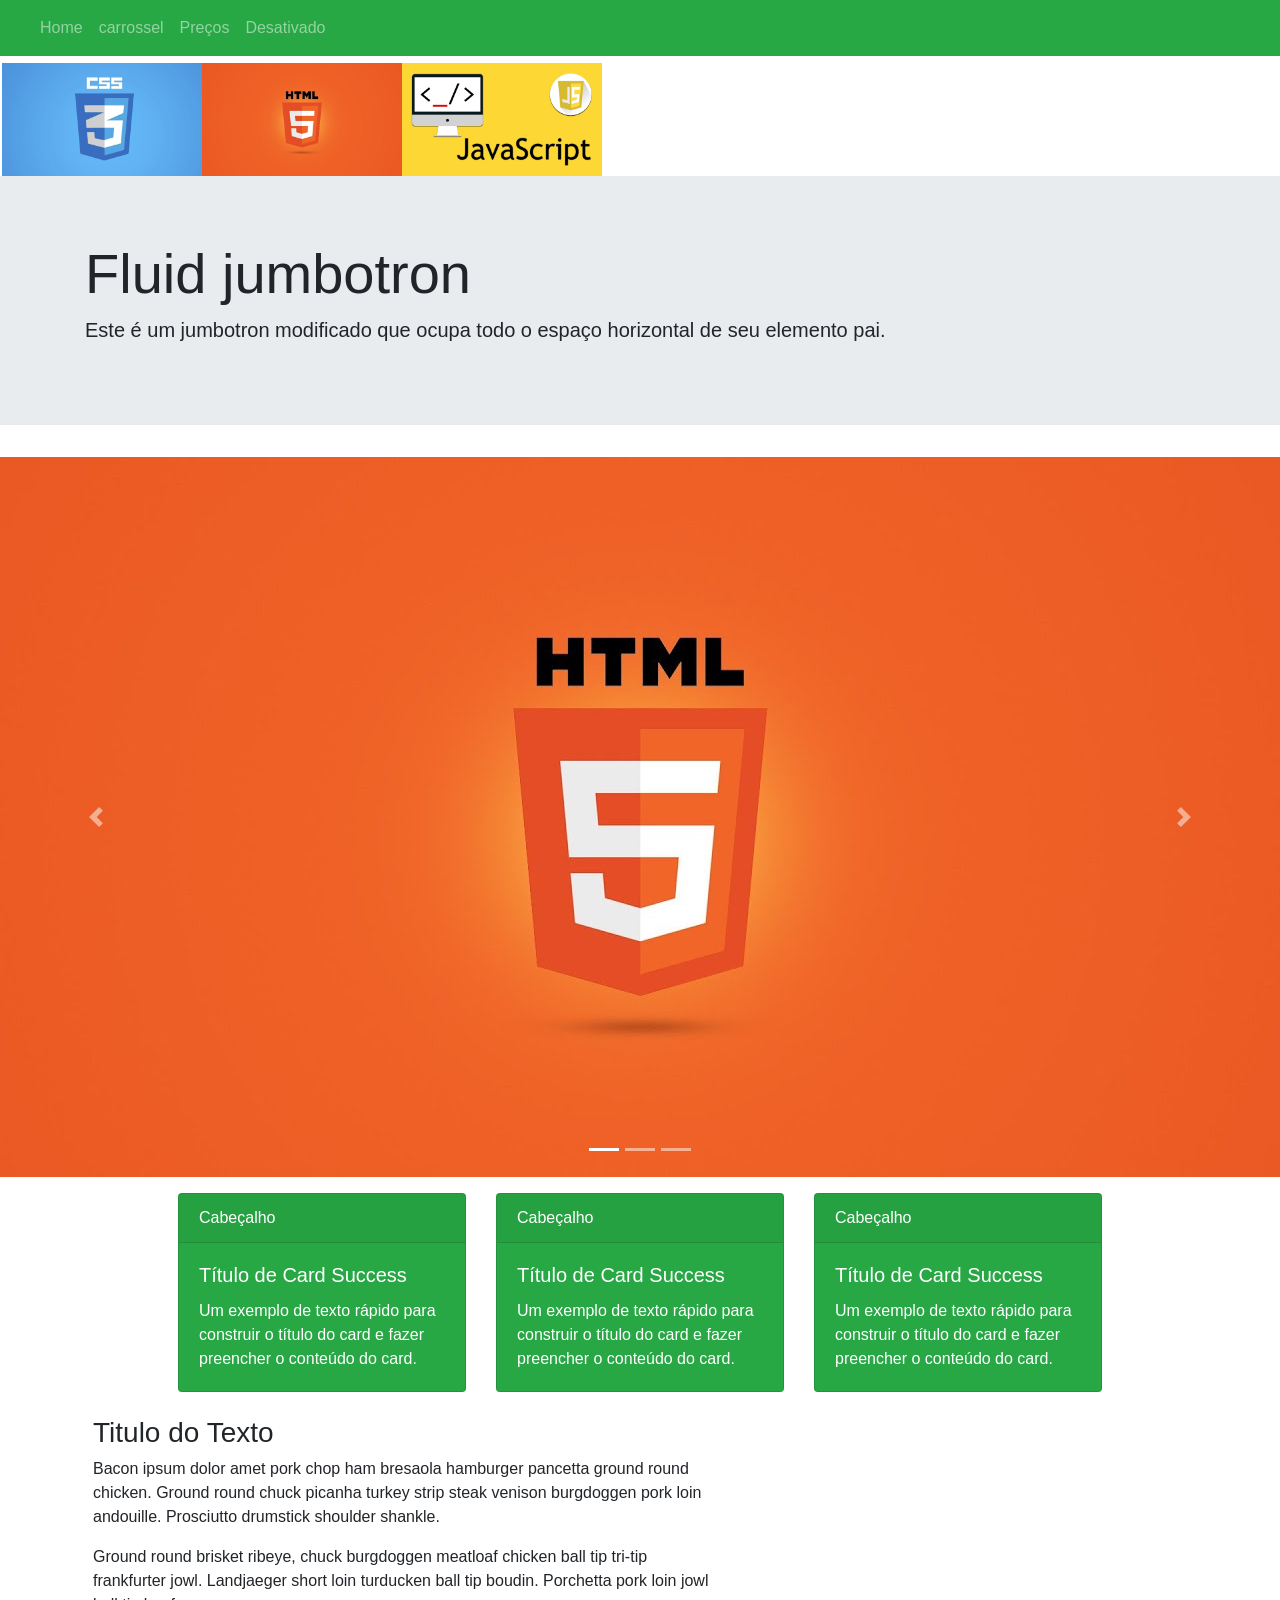
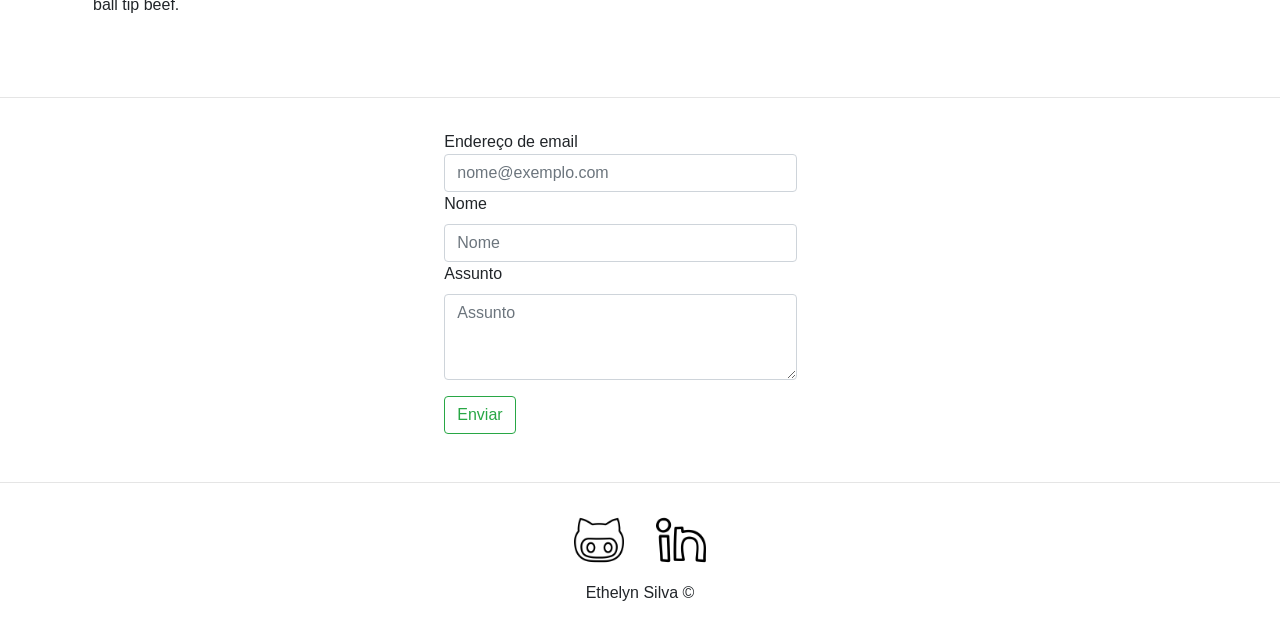
==== Bloco tres/exercicio_4/desafio.html @ c30f7fbe "Envio de desafio" ====
<!DOCTYPE html>
<html lang="pt-br">

<head>
    <meta charset="UTF-8">
    <meta http-equiv="X-UA-Compatible" content="IE=edge">
    <meta name="viewport" content="width=device-width, initial-scale=1.0">
    <title>Desafio</title>

    <link rel="stylesheet" href="https://stackpath.bootstrapcdn.com/bootstrap/4.1.3/css/bootstrap.min.css"
        integrity="sha384-MCw98/SFnGE8fJT3GXwEOngsV7Zt27NXFoaoApmYm81iuXoPkFOJwJ8ERdknLPMO" crossorigin="anonymous">

    <link rel="stylesheet" href="assets/css/style.css">

</head>

<body >

    <!--Menu-->
    <nav class="navbar fixed-top navbar-expand-lg navbar-dark text-light bg-success ">
        <a class="navbar-brand" href="#"></a>
        <button class="navbar-toggler" type="button" data-toggle="collapse" data-target="#navbarNav"
            aria-controls="navbarNav" aria-expanded="false" aria-label="Alterna navegação">
            <span class="navbar-toggler-icon"></span>
        </button>
        <div class="collapse navbar-collapse" id="navbarNav">
            <ul class="navbar-nav">
                <li class="nav-item">
                    <a class="nav-link " href="#">Home <span class="sr-only">(Página atual)</span></a>
                </li>
                <li class="nav-item">
                    <a class="nav-link " href="#secao1">carrossel</a>
                </li>
                <li class="nav-item">
                    <a class="nav-link " href="#secao2">Preços</a>
                </li>
                <li class="nav-item">
                    <a class="nav-link " href="#">Desativado</a>
                </li>
            </ul>
        </div>
    </nav>
    <!--/Menu-->


    <!--imagens-->
    <div style="margin: 10px;">

    </div>
    <div class="d-flex justify-content-start ma10">
        <div>
            <img src="assets/img/css-car.jpg" alt="" class="imgcards">
        </div>
        <div>
            <img src="assets/img/html-car.jpg" alt="" class="imgcards">
        </div>
        <div>
            <img src="assets/img/js-car.jpg" alt="" class="imgcards">
        </div>

    </div>

   

    


    

    <!--jumbotron-->
    <div class="jumbotron jumbotron-fluid">
        <div class="container">
            <h1 class="display-4">Fluid jumbotron</h1>
            <p class="lead">Este é um jumbotron modificado que ocupa todo o espaço horizontal de seu elemento pai.</p>
        </div>
    </div>
    <!--/jumbotron-->

<!--carrossel-->

<div id="secao1" class="carousel slide mt-3 mb-3" data-ride="carousel">
    <ol class="carousel-indicators">
        <li data-target="#carouselExampleIndicators" data-slide-to="0" class="active"></li>
        <li data-target="#carouselExampleIndicators" data-slide-to="1"></li>
        <li data-target="#carouselExampleIndicators" data-slide-to="2"></li>
    </ol>
    <div class="carousel-inner">
        <div class="carousel-item active">
            <img class="d-block w-100" src="assets/img/html-car.jpg" alt="Primeiro Slide">
        </div>
        <div class="carousel-item">
            <img class="d-block w-100" src="assets/img/css-car.jpg" alt="Segundo Slide">
        </div>
        <div class="carousel-item">
            <img class="d-block w-100" src="assets/img/js-car.jpg" alt="Terceiro Slide">
        </div>
    </div>
    <a class="carousel-control-prev" href="#carouselExampleIndicators" role="button" data-slide="prev">
        <span class="carousel-control-prev-icon" aria-hidden="true"></span>
        <span class="sr-only">Anterior</span>
    </a>
    <a class="carousel-control-next" href="#carouselExampleIndicators" role="button" data-slide="next">
        <span class="carousel-control-next-icon" aria-hidden="true"></span>
        <span class="sr-only">Próximo</span>
    </a>
</div>
<!--/carrossel-->

    <!--Cads-->
    <div class="container " id="secao2">
        <div class="card-deck d-flex justify-content-center"">
            <div class=" card text-white bg-success mb-3" style="max-width: 18rem;">
            <div class="card-header">Cabeçalho</div>
            <div class="card-body">
                <h5 class="card-title">Título de Card Success</h5>
                <p class="card-text">Um exemplo de texto rápido para construir o título do card e fazer preencher o
                    conteúdo do card.</p>
            </div>
        </div>
        <div class="card text-white bg-success mb-3" style="max-width: 18rem;">
            <div class="card-header">Cabeçalho</div>
            <div class="card-body">
                <h5 class="card-title">Título de Card Success</h5>
                <p class="card-text">Um exemplo de texto rápido para construir o título do card e fazer preencher o
                    conteúdo do card.</p>
            </div>
        </div>
        <div class="card text-white bg-success mb-3" style="max-width: 18rem;">
            <div class="card-header">Cabeçalho</div>
            <div class="card-body">
                <h5 class="card-title">Título de Card Success</h5>
                <p class="card-text">Um exemplo de texto rápido para construir o título do card e fazer preencher o
                    conteúdo do card.</p>
            </div>
        </div>
    </div>
    </div>
    <!--/cards-->

    <!--texte e video-->
    <div class="container">

        <div class="d-flex flex-row bd-highlight mb-3">
            <div class="p-2 bd-highlight">
                <h3> Titulo do Texto </h3>
                <p>
                    Bacon ipsum dolor amet pork chop ham bresaola hamburger pancetta ground round chicken. Ground round
                    chuck picanha turkey strip steak venison burgdoggen pork loin andouille. Prosciutto drumstick
                    shoulder
                    shankle.
                </p>
                <p>
                    Ground round brisket ribeye, chuck burgdoggen meatloaf chicken ball tip tri-tip frankfurter jowl.
                    Landjaeger short loin turducken ball tip boudin. Porchetta pork loin jowl ball tip beef.
                </p>

            </div>
            <div class="p-2 bd-highlight">
                <iframe width="460" height="250" src="https://www.youtube.com/embed/oDHumac84aw"
                    title="YouTube video player" frameborder="0"
                    allow="accelerometer; autoplay; clipboard-write; encrypted-media; gyroscope; picture-in-picture"
                    allowfullscreen></iframe>
            </div>

        </div>
    </div>
    <!--/texto e video-->


    <!--Formulario de contato-->

    <hr>
    <div class="d-flex justify-content-center">
        <div class="p-2 flex-sm-fill  p-3">
            <form class=" form-inline">
                <div class="form-group w-100 ">
                    <label for="email">Endereço de email</label>
                    <input type="email" class="form-control" id="email" onkeyup="validaEmail()"
                        placeholder="nome@exemplo.com"> <strong class="p-3" id="txtEmail"></strong>
                </div>
            </form>
            <label for="nome">Nome</label>
            <form class=" form-inline">
                <div class="form-group w-100">

                    <input type="text" class="form-control" placeholder="Nome" id="nome" onkeyup="validaNome()">
                    <strong id="txtNome" class="p-3"></strong>
                </div>
            </form>
            <label for="Assunto">Assunto</label>
            <form class=" form-inline">
                <div class="form-group w-100">

                    <textarea class="form-control" id="assunto" onkeyup="validaAssunto()" rows="3"
                        placeholder="Assunto"></textarea>
                </div>
            </form>
            <div class="form-group ">
                <button type="button" class="btn btn-outline-success mt-3" onclick="enviar()">Enviar</button>
            </div>
            </form>
        </div>



    </div>






    <!--/Formulario de contato-->

    <hr>

    <footer>
        <div class="container">
            <div class="d-flex justify-content-center ">
                <a href="https://github.com/Ethelynaparecida" target="_blank" class="p-3">
                    <img class="redes" src="assets/img/github.png">
                </a>
                <a href="https://www.linkedin.com/in/ethelyn-aparecida-380a68a0/" target="_blank" class="p-3">
                    <img class="redes" src="assets/img/linkedin.png">
                </a>
            </div>

            <div class="d-flex justify-content-center">
                <p class="center"> Ethelyn Silva &copy;</p>
            </div>

        </div>


    </footer>




    <script src="https://code.jquery.com/jquery-3.3.1.slim.min.js"
        integrity="sha384-q8i/X+965DzO0rT7abK41JStQIAqVgRVzpbzo5smXKp4YfRvH+8abtTE1Pi6jizo"
        crossorigin="anonymous"></script>
    <script src="https://cdnjs.cloudflare.com/ajax/libs/popper.js/1.14.3/umd/popper.min.js"
        integrity="sha384-ZMP7rVo3mIykV+2+9J3UJ46jBk0WLaUAdn689aCwoqbBJiSnjAK/l8WvCWPIPm49"
        crossorigin="anonymous"></script>
    <script src="https://stackpath.bootstrapcdn.com/bootstrap/4.1.3/js/bootstrap.min.js"
        integrity="sha384-ChfqqxuZUCnJSK3+MXmPNIyE6ZbWh2IMqE241rYiqJxyMiZ6OW/JmZQ5stwEULTy"
        crossorigin="anonymous"></script>

    <script src="assets/js/script.js"></script>

</body>

</html>
---- Bloco tres/exercicio_4/assets/css/style.css ----
html{
    scroll-behavior: smooths;
}
.redes{
    width: 50px;
}

.imgcards{
    width: 200px;
}

.ma10{
    margin-top: 60px;
    padding-top: 3px;

    padding-left: 2px;
}
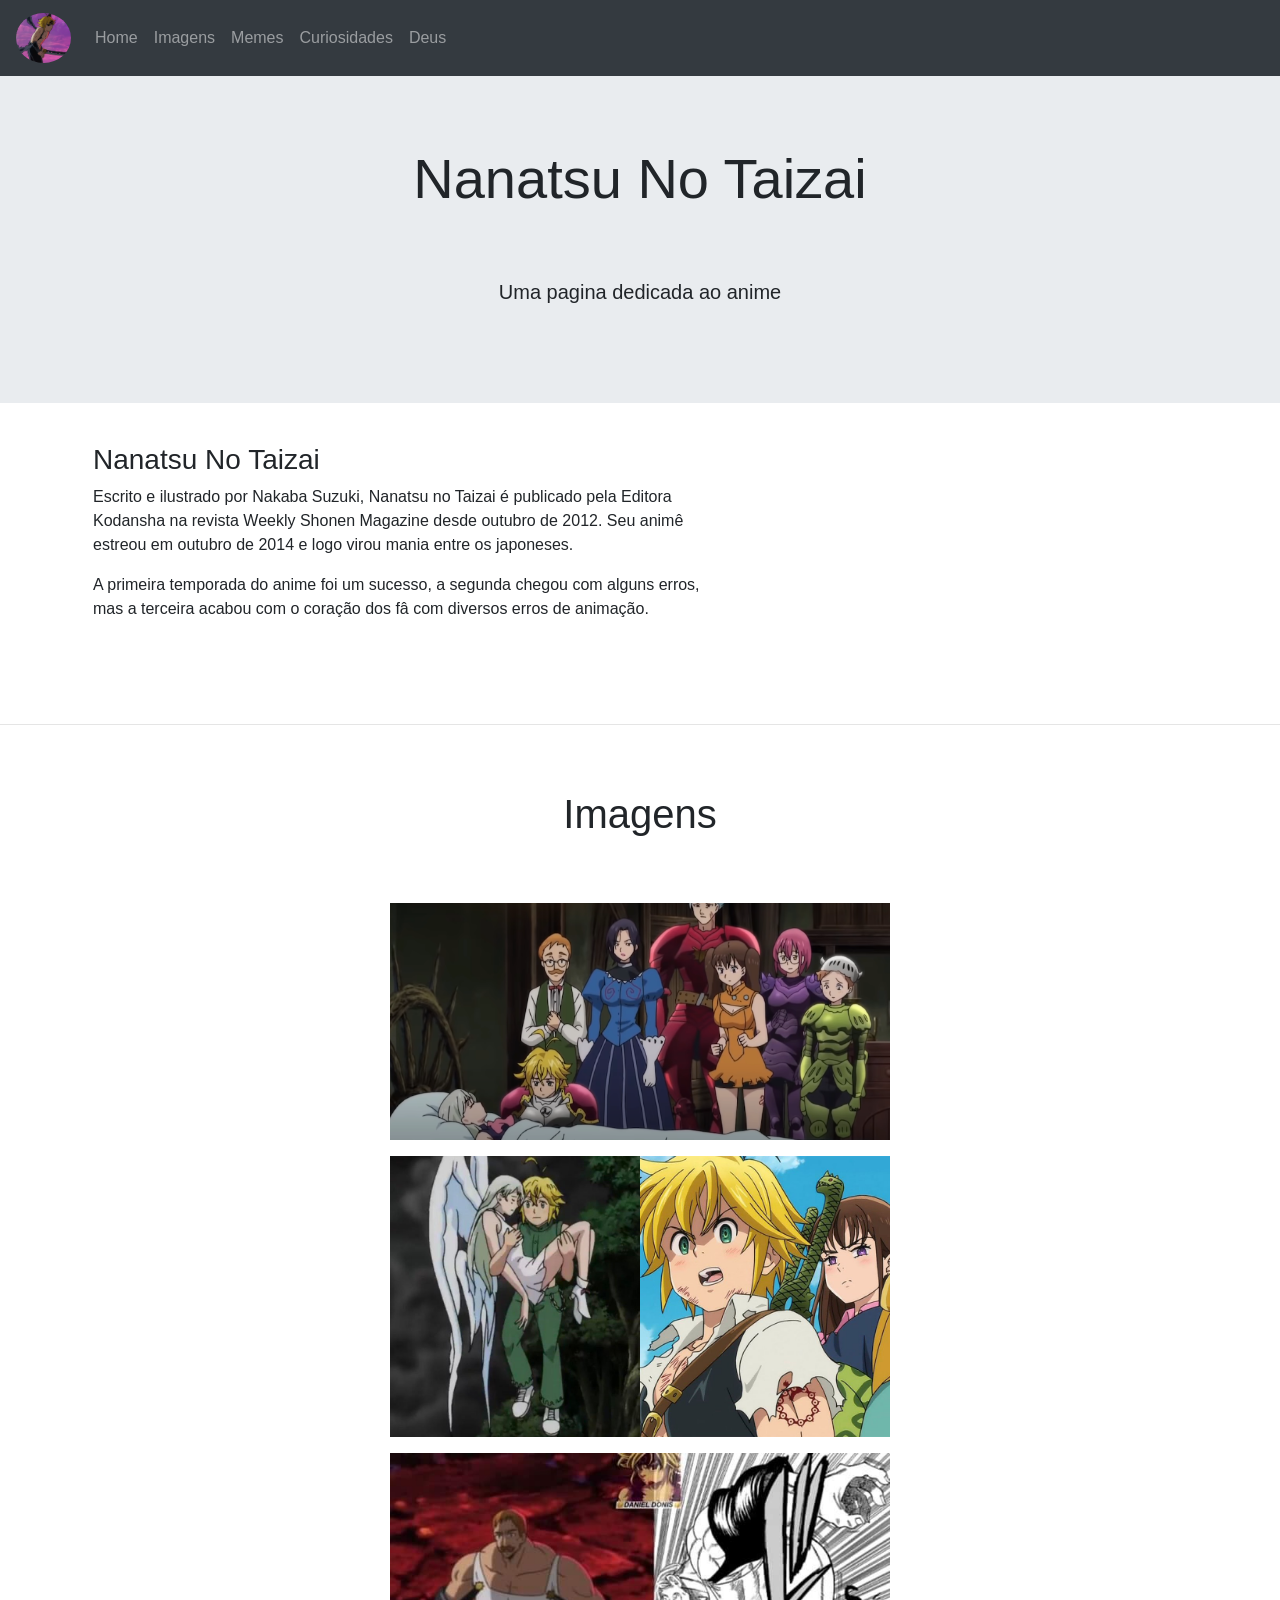
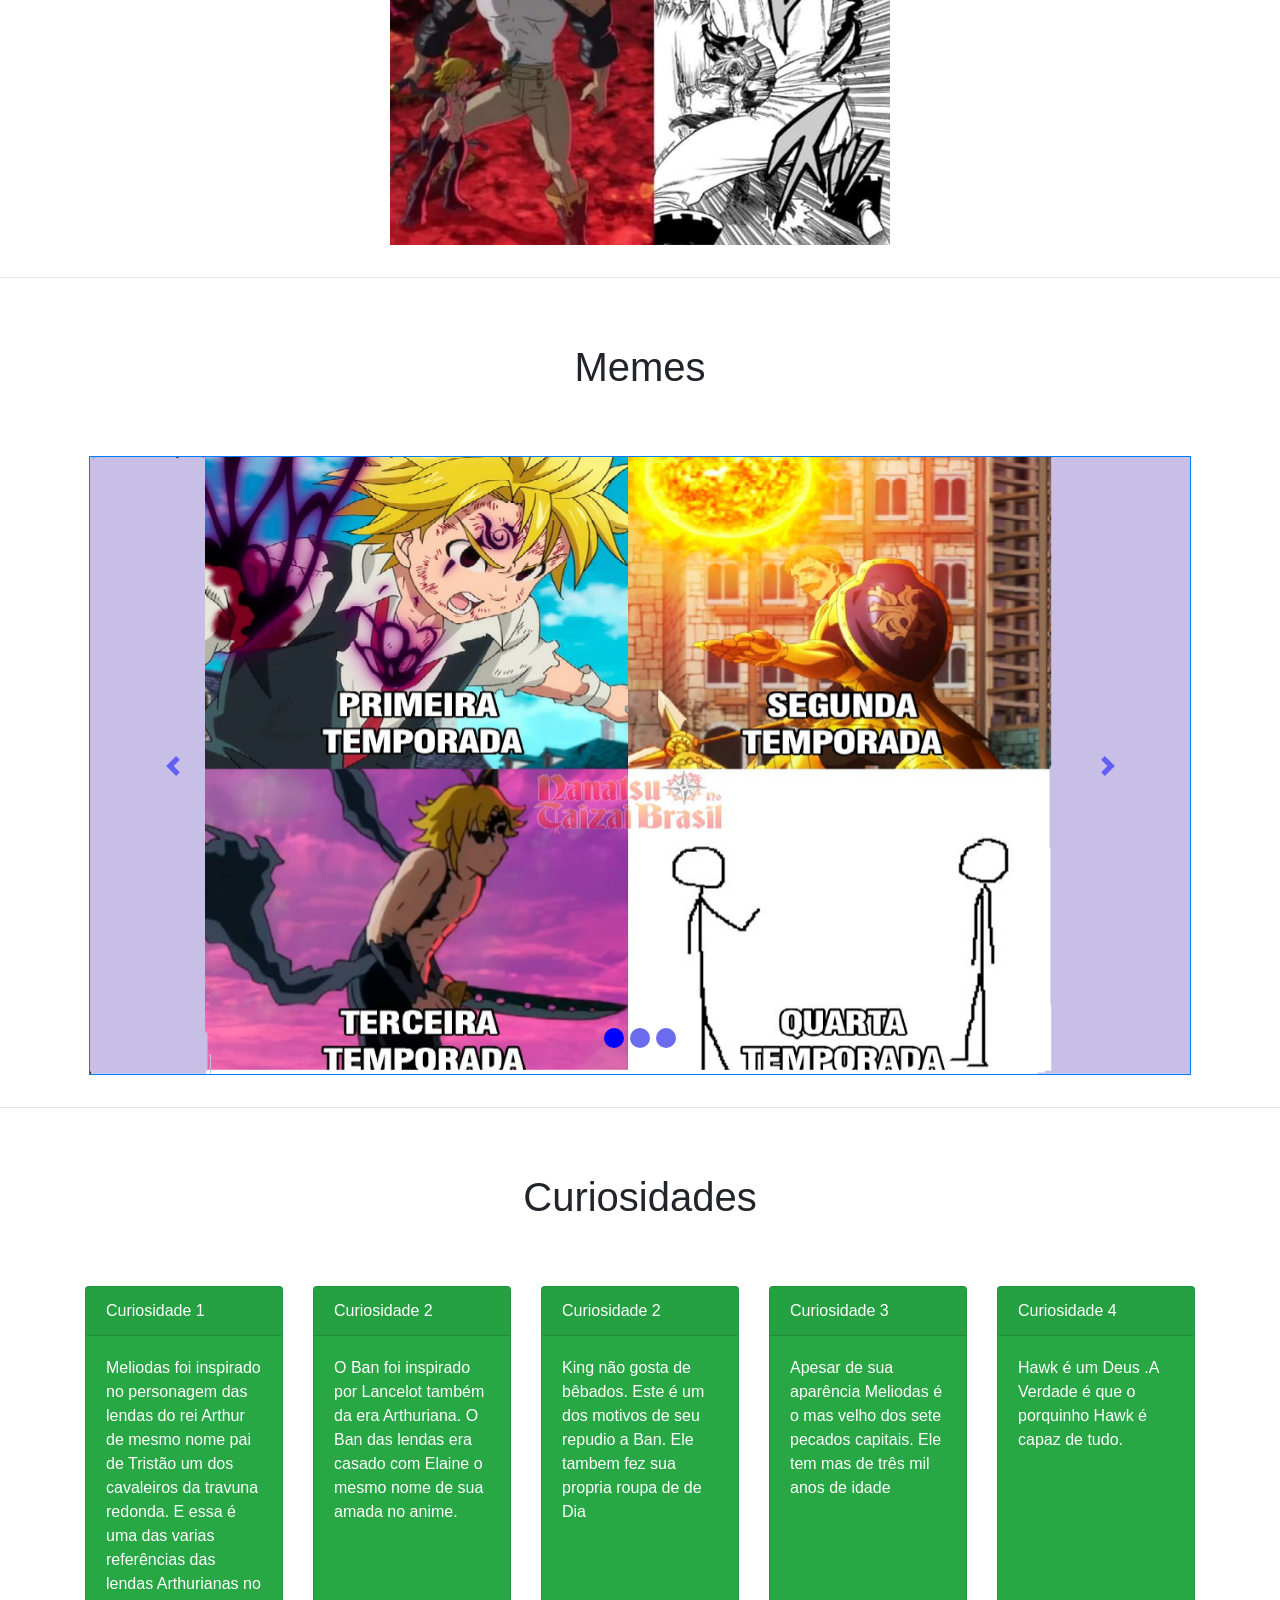
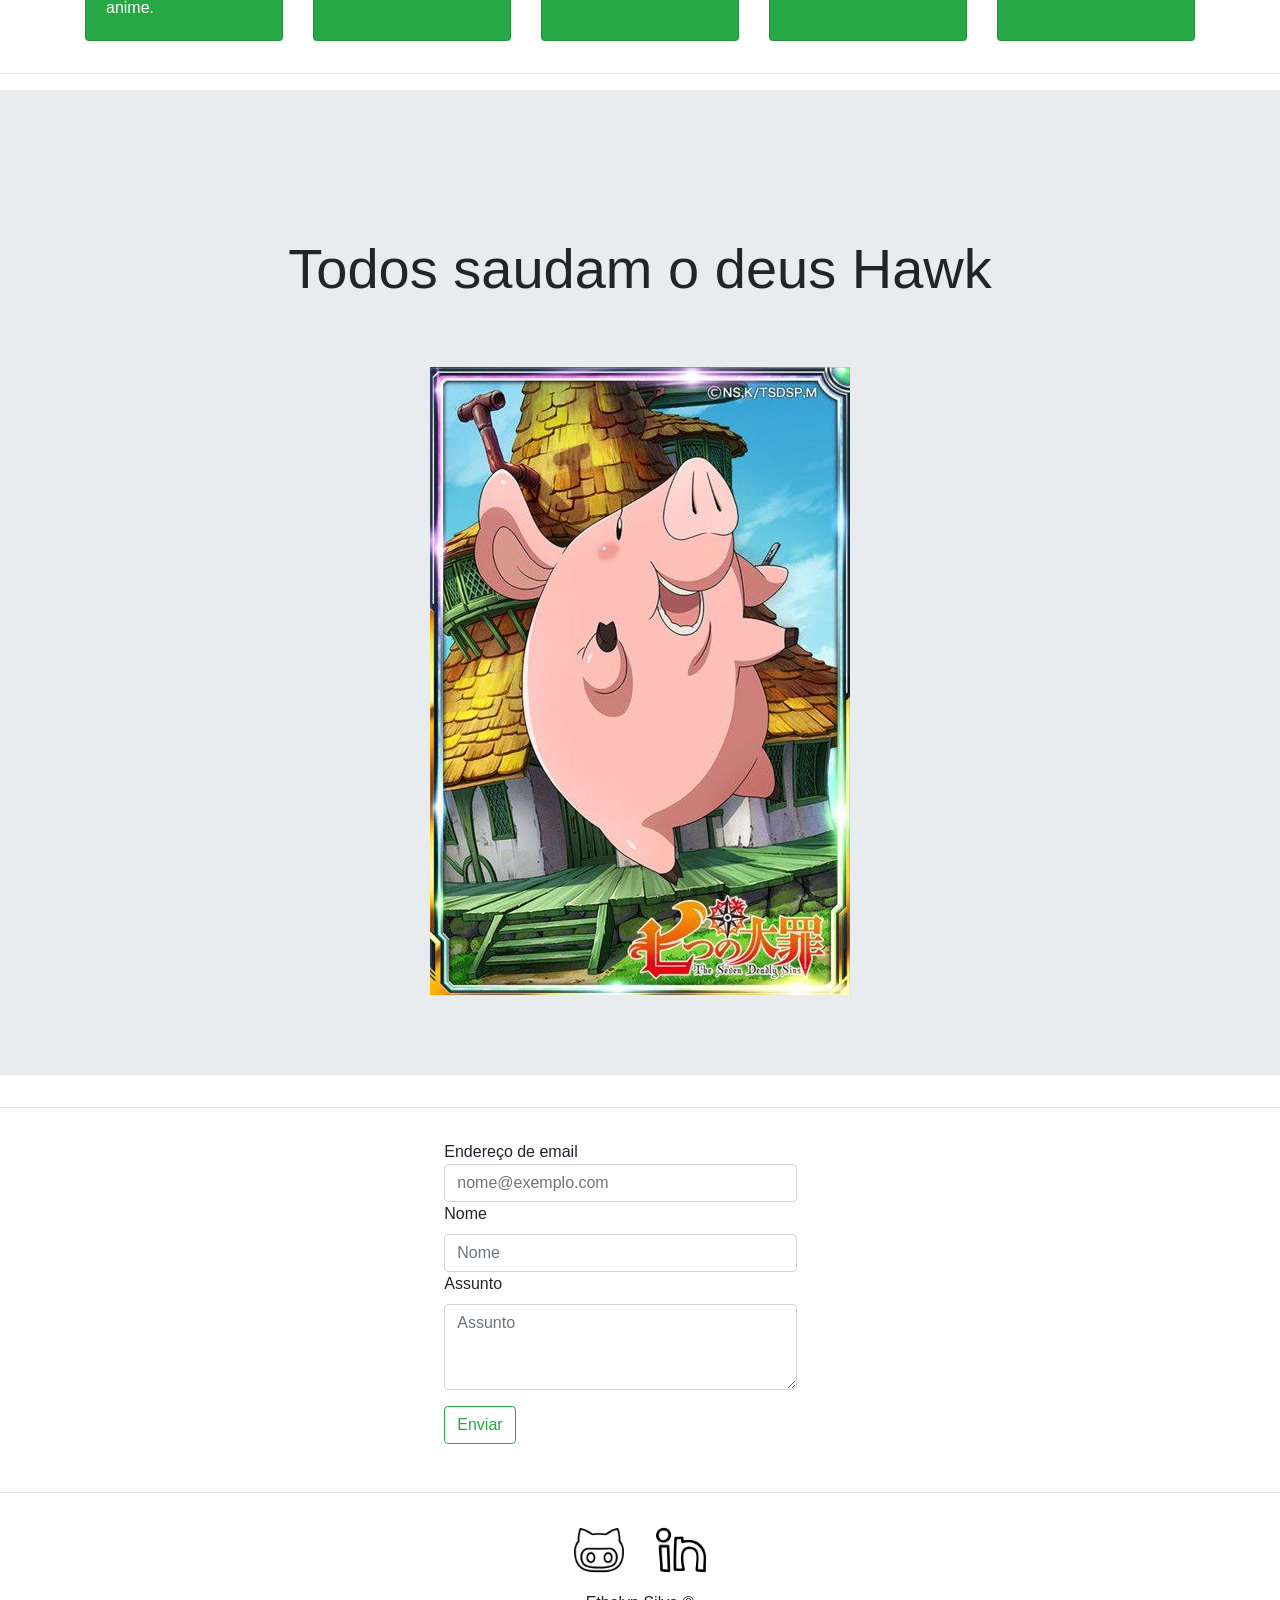
==== commit 8d5e2abf: "Envio aulas Angular" ====
--- a/Bloco tres/exercicio_4/desafio.html
+++ b/Bloco tres/exercicio_4/desafio.html
@@ -5,8 +5,8 @@
     <meta charset="UTF-8">
     <meta http-equiv="X-UA-Compatible" content="IE=edge">
     <meta name="viewport" content="width=device-width, initial-scale=1.0">
-    <title>Desafio</title>
-
+    <title>Taizai</title>
+    <link rel="shortcut icon" href="assets/img/favicon.ico" />
     <link rel="stylesheet" href="https://stackpath.bootstrapcdn.com/bootstrap/4.1.3/css/bootstrap.min.css"
         integrity="sha384-MCw98/SFnGE8fJT3GXwEOngsV7Zt27NXFoaoApmYm81iuXoPkFOJwJ8ERdknLPMO" crossorigin="anonymous">
 
@@ -14,11 +14,12 @@
 
 </head>
 
-<body >
+<body>
 
     <!--Menu-->
-    <nav class="navbar fixed-top navbar-expand-lg navbar-dark text-light bg-success ">
-        <a class="navbar-brand" href="#"></a>
+    <nav class="navbar fixed-top navbar-expand-lg navbar-dark bg-dark">
+        <a class="navbar-brand" href=""><img class="rounded-circle" src="assets/img/logo.png" alt=""
+                style="width: 55px;"> </a>
         <button class="navbar-toggler" type="button" data-toggle="collapse" data-target="#navbarNav"
             aria-controls="navbarNav" aria-expanded="false" aria-label="Alterna navegação">
             <span class="navbar-toggler-icon"></span>
@@ -26,16 +27,19 @@
         <div class="collapse navbar-collapse" id="navbarNav">
             <ul class="navbar-nav">
                 <li class="nav-item">
-                    <a class="nav-link " href="#">Home <span class="sr-only">(Página atual)</span></a>
-                </li>
-                <li class="nav-item">
-                    <a class="nav-link " href="#secao1">carrossel</a>
-                </li>
-                <li class="nav-item">
-                    <a class="nav-link " href="#secao2">Preços</a>
-                </li>
-                <li class="nav-item">
-                    <a class="nav-link " href="#">Desativado</a>
+                    <a class="nav-link " onclick="navergar()" href="">Home</a>
+                </li>
+                <li class="nav-item">
+                    <a class="nav-link " onclick="navergar()" href="#imagens">Imagens</a>
+                </li>
+                <li class="nav-item">
+                    <a class="nav-link " onclick="navergar()" href="#memes">Memes</a>
+                </li>
+                <li class="nav-item">
+                    <a class="nav-link "onclick="navergar()" href="#curiosidades">Curiosidades</a>
+                </li>
+                <li class="nav-item">
+                    <a class="nav-link " onclick="navergar()" href="#deus">Deus</a>
                 </li>
             </ul>
         </div>
@@ -43,120 +47,34 @@
     <!--/Menu-->
 
 
-    <!--imagens-->
-    <div style="margin: 10px;">
-
-    </div>
-    <div class="d-flex justify-content-start ma10">
-        <div>
-            <img src="assets/img/css-car.jpg" alt="" class="imgcards">
-        </div>
-        <div>
-            <img src="assets/img/html-car.jpg" alt="" class="imgcards">
-        </div>
-        <div>
-            <img src="assets/img/js-car.jpg" alt="" class="imgcards">
-        </div>
-
-    </div>
-
-   
-
-    
-
-
-    
-
     <!--jumbotron-->
-    <div class="jumbotron jumbotron-fluid">
-        <div class="container">
-            <h1 class="display-4">Fluid jumbotron</h1>
-            <p class="lead">Este é um jumbotron modificado que ocupa todo o espaço horizontal de seu elemento pai.</p>
+    <div class="jumbotron jumbotron-fluid ">
+        <div class="container p-3">
+            <h1 class="display-4 text-center">Nanatsu No Taizai</h1>
+            <p class="lead text-center">Uma pagina dedicada ao anime</p>
         </div>
     </div>
     <!--/jumbotron-->
-
-<!--carrossel-->
-
-<div id="secao1" class="carousel slide mt-3 mb-3" data-ride="carousel">
-    <ol class="carousel-indicators">
-        <li data-target="#carouselExampleIndicators" data-slide-to="0" class="active"></li>
-        <li data-target="#carouselExampleIndicators" data-slide-to="1"></li>
-        <li data-target="#carouselExampleIndicators" data-slide-to="2"></li>
-    </ol>
-    <div class="carousel-inner">
-        <div class="carousel-item active">
-            <img class="d-block w-100" src="assets/img/html-car.jpg" alt="Primeiro Slide">
-        </div>
-        <div class="carousel-item">
-            <img class="d-block w-100" src="assets/img/css-car.jpg" alt="Segundo Slide">
-        </div>
-        <div class="carousel-item">
-            <img class="d-block w-100" src="assets/img/js-car.jpg" alt="Terceiro Slide">
-        </div>
-    </div>
-    <a class="carousel-control-prev" href="#carouselExampleIndicators" role="button" data-slide="prev">
-        <span class="carousel-control-prev-icon" aria-hidden="true"></span>
-        <span class="sr-only">Anterior</span>
-    </a>
-    <a class="carousel-control-next" href="#carouselExampleIndicators" role="button" data-slide="next">
-        <span class="carousel-control-next-icon" aria-hidden="true"></span>
-        <span class="sr-only">Próximo</span>
-    </a>
-</div>
-<!--/carrossel-->
-
-    <!--Cads-->
-    <div class="container " id="secao2">
-        <div class="card-deck d-flex justify-content-center"">
-            <div class=" card text-white bg-success mb-3" style="max-width: 18rem;">
-            <div class="card-header">Cabeçalho</div>
-            <div class="card-body">
-                <h5 class="card-title">Título de Card Success</h5>
-                <p class="card-text">Um exemplo de texto rápido para construir o título do card e fazer preencher o
-                    conteúdo do card.</p>
-            </div>
-        </div>
-        <div class="card text-white bg-success mb-3" style="max-width: 18rem;">
-            <div class="card-header">Cabeçalho</div>
-            <div class="card-body">
-                <h5 class="card-title">Título de Card Success</h5>
-                <p class="card-text">Um exemplo de texto rápido para construir o título do card e fazer preencher o
-                    conteúdo do card.</p>
-            </div>
-        </div>
-        <div class="card text-white bg-success mb-3" style="max-width: 18rem;">
-            <div class="card-header">Cabeçalho</div>
-            <div class="card-body">
-                <h5 class="card-title">Título de Card Success</h5>
-                <p class="card-text">Um exemplo de texto rápido para construir o título do card e fazer preencher o
-                    conteúdo do card.</p>
-            </div>
-        </div>
-    </div>
-    </div>
-    <!--/cards-->
 
     <!--texte e video-->
     <div class="container">
 
         <div class="d-flex flex-row bd-highlight mb-3">
             <div class="p-2 bd-highlight">
-                <h3> Titulo do Texto </h3>
+                <h3> Nanatsu No Taizai </h3>
                 <p>
-                    Bacon ipsum dolor amet pork chop ham bresaola hamburger pancetta ground round chicken. Ground round
-                    chuck picanha turkey strip steak venison burgdoggen pork loin andouille. Prosciutto drumstick
-                    shoulder
-                    shankle.
+                    Escrito e ilustrado por Nakaba Suzuki, Nanatsu no Taizai é publicado pela Editora Kodansha na
+                    revista Weekly Shonen Magazine desde outubro de 2012. Seu animê estreou em outubro de 2014 e logo
+                    virou mania entre os japoneses.
                 </p>
                 <p>
-                    Ground round brisket ribeye, chuck burgdoggen meatloaf chicken ball tip tri-tip frankfurter jowl.
-                    Landjaeger short loin turducken ball tip boudin. Porchetta pork loin jowl ball tip beef.
+                    A primeira temporada do anime foi um sucesso, a segunda chegou com alguns erros, mas a terceira
+                    acabou com o coração dos fâ com diversos erros de animação.
                 </p>
 
             </div>
             <div class="p-2 bd-highlight">
-                <iframe width="460" height="250" src="https://www.youtube.com/embed/oDHumac84aw"
+                <iframe width="460" height="250" src="https://www.youtube.com/embed/woYEgVAeAXM"
                     title="YouTube video player" frameborder="0"
                     allow="accelerometer; autoplay; clipboard-write; encrypted-media; gyroscope; picture-in-picture"
                     allowfullscreen></iframe>
@@ -166,12 +84,130 @@
     </div>
     <!--/texto e video-->
 
+    <hr id="imagens">
+    <!--imagens-->
+    <h1 class="text-center">Imagens</h1>
+    <div class="d-flex justify-content-center flex-md-column align-items-center">
+        <div class="mb-3">
+            <img src="assets/img/Screenshot_1.png" alt="" class="imgcards">
+        </div>
+        <div class="mb-3">
+            <img src="assets/img/nanatsu-no-taizai-animacao-ruim.jpg" alt="" class="imgcards">
+        </div>
+        <div class="mb-3">
+            <img src="assets/img/EM0aibLXsAAe8KB.jpeg" alt="" class="imgcards">
+        </div>
+
+    </div>
+    <!--/imagens-->
+
+    <hr id="memes">
+
+    <!--carrossel-->
+    <h1 class="text-center">Memes</h1>
+    <div class="d-flex justify-content-center ">
+
+        <div id="carousel" class="carousel slide  mb-3 border border-primary" data-ride="carousel">
+            <ol class="carousel-indicators bgcz">
+                <li data-target="#carouselExampleIndicatorsBlack"  data-slide-to="0" class="active "></li>
+                <li data-target="#carouselExampleIndicators" data-slide-to="1" class="one" ></li>
+                <li data-target="#carouselExampleIndicators" data-slide-to="2" class="one"></li>
+            </ol>
+            <div class="carousel-inner align-items-center">
+                <div class="carousel-item active align-items-center">
+                    <img class="d-block imgcar" src="assets/img/car1.png" alt="Primeiro Slide">
+                </div>
+                <div class="carousel-item align-items-center">
+                    <img class="d-block imgcar" src="assets/img/car2.png" alt="Segundo Slide">
+                </div>
+                <div class="carousel-item align-items-center">
+                    <img class="d-block imgcar" src="assets/img/CAR3.png" alt="Terceiro Slide">
+                </div>
+            </div>
+            <a class="carousel-control-prev" href="#carousel" role="button" data-slide="prev">
+                <span class="carousel-control-prev-icon bgcz" aria-hidden="true"></span>
+                <span class="sr-only">Anterior</span>
+            </a>
+            <a class="carousel-control-next" href="#carousel" role="button" data-slide="next">
+                <span class="carousel-control-next-icon bgcz" aria-hidden="true"></span>
+                <span class="sr-only">Próximo</span>
+            </a>
+        </div>
+    </div>
+    <!--/carrossel-->
+
+    <hr id="curiosidades">
+
+    <!--Cads-->
+    <h1 class="text-center">Curiosidades</h1>
+    <div class="container " id="secao2">
+        <div class="card-deck d-flex  justify-content-center flex-wrap">
+            <div class=" card text-white bg-success mb-3" style="max-width: 18rem;">
+                <div class="card-header">Curiosidade 1</div>
+                <div class="card-body">
+                    <p class="card-text">Meliodas foi inspirado no personagem das lendas do rei Arthur de mesmo nome pai
+                        de Tristão um dos cavaleiros da travuna redonda. E essa é uma das varias referências das lendas
+                        Arthurianas no anime.</p>
+                </div>
+            </div>
+            <div class="card text-white bg-success mb-3" style="max-width: 18rem;">
+                <div class="card-header">Curiosidade 2</div>
+                <div class="card-body">
+
+                    <p class="card-text">O Ban foi inspirado por Lancelot também da era Arthuriana. O Ban das lendas era
+                        casado com Elaine o mesmo nome de sua amada no anime.</p>
+                </div>
+            </div>
+            <div class="card text-white bg-success mb-3" style="max-width: 18rem;">
+                <div class="card-header">Curiosidade 2</div>
+                <div class="card-body">
+
+                    <p class="card-text">King não gosta de bêbados. Este é um dos motivos de seu repudio a Ban. Ele
+                        tambem fez sua propria roupa de de Dia</p>
+                </div>
+            </div>
+            <div class="card text-white bg-success mb-3" style="max-width: 18rem;">
+                <div class="card-header">Curiosidade 3</div>
+                <div class="card-body">
+
+                    <p class="card-text">Apesar de sua aparência Meliodas é o mas velho dos sete pecados capitais. Ele
+                        tem mas de três mil anos de idade</p>
+                </div>
+            </div>
+            <div class="card text-white bg-success mb-3" style="max-width: 18rem;">
+                <div class="card-header">Curiosidade 4</div>
+                <div class="card-body">
+
+                    <p class="card-text">Hawk é um Deus .A Verdade é que o porquinho Hawk é capaz de tudo.</p>
+                </div>
+            </div>
+        </div>
+    </div>
+    <!--/cards-->
+
+<hr >
+
+    <!--jumbotron-->
+    <div class="jumbotron jumbotron-fluid " >
+        <div class="container p-3" id="deus">
+            <div class="row justify-content-md-center">
+                <h1 class="display-4 text-center">Todos saudam o deus Hawk</h1>
+            </div>
+            <div class="row justify-content-md-center"><img style="align-items: center;" src="assets/img/hawk.jpg"
+                    alt=""></div>
+
+        </div>
+    </div>
+    <!--/jumbotron-->
+
+    <hr>
 
     <!--Formulario de contato-->
 
-    <hr>
+
     <div class="d-flex justify-content-center">
-        <div class="p-2 flex-sm-fill  p-3">
+        <div class=" flex-sm
+          p-3">
             <form class=" form-inline">
                 <div class="form-group w-100 ">
                     <label for="email">Endereço de email</label>
@@ -205,14 +241,10 @@
 
     </div>
 
-
-
-
-
-
+    <hr>
     <!--/Formulario de contato-->
 
-    <hr>
+
 
     <footer>
         <div class="container">
--- a/Bloco tres/exercicio_4/assets/css/style.css
+++ b/Bloco tres/exercicio_4/assets/css/style.css
@@ -1,12 +1,22 @@
 html{
     scroll-behavior: smooths;
 }
+
+h1{
+    margin: 65px;
+}
+
 .redes{
     width: 50px;
 }
 
 .imgcards{
-    width: 200px;
+  width: 500px;
+  align-items: center;
+}
+
+.imgcar{
+    width: 1100px;
 }
 
 .ma10{
@@ -14,4 +24,31 @@
     padding-top: 3px;
 
     padding-left: 2px;
-}+}
+
+.carousel-control-prev-icon  {
+
+    background-image:url("data:image/svg+xml;charset=utf8,%3Csvg xmlns='http://www.w3.org/2000/svg' fill='%230000FF' viewBox='0 0 8 8'%3E%3Cpath d='M5.25 0l-4 4 4 4 1.5-1.5-2.5-2.5 2.5-2.5-1.5-1.5z'/%3E%3C/svg%3E"); 
+    width: 20px;
+    height: 30px;
+
+}
+.carousel-control-next-icon {
+    background-image: url("data:image/svg+xml;charset=utf8,%3Csvg xmlns='http://www.w3.org/2000/svg' fill='%230000ff' viewBox='0 0 8 8'%3E%3Cpath d='M2.75 0l-1.5 1.5 2.5 2.5-2.5 2.5 1.5 1.5 4-4-4-4z'/%3E%3C/svg%3E");
+    width: 20px;
+    height: 30px;
+
+}
+
+
+.carousel-indicators li {
+    width: 20px !important;
+    height: 20px !important;
+    border-radius: 50%;
+    border-color: 2px solid black !important;
+    background-color: rgb(107, 107, 238);
+
+} 
+  .carousel-indicators .active{
+    background-color: blue;
+}
